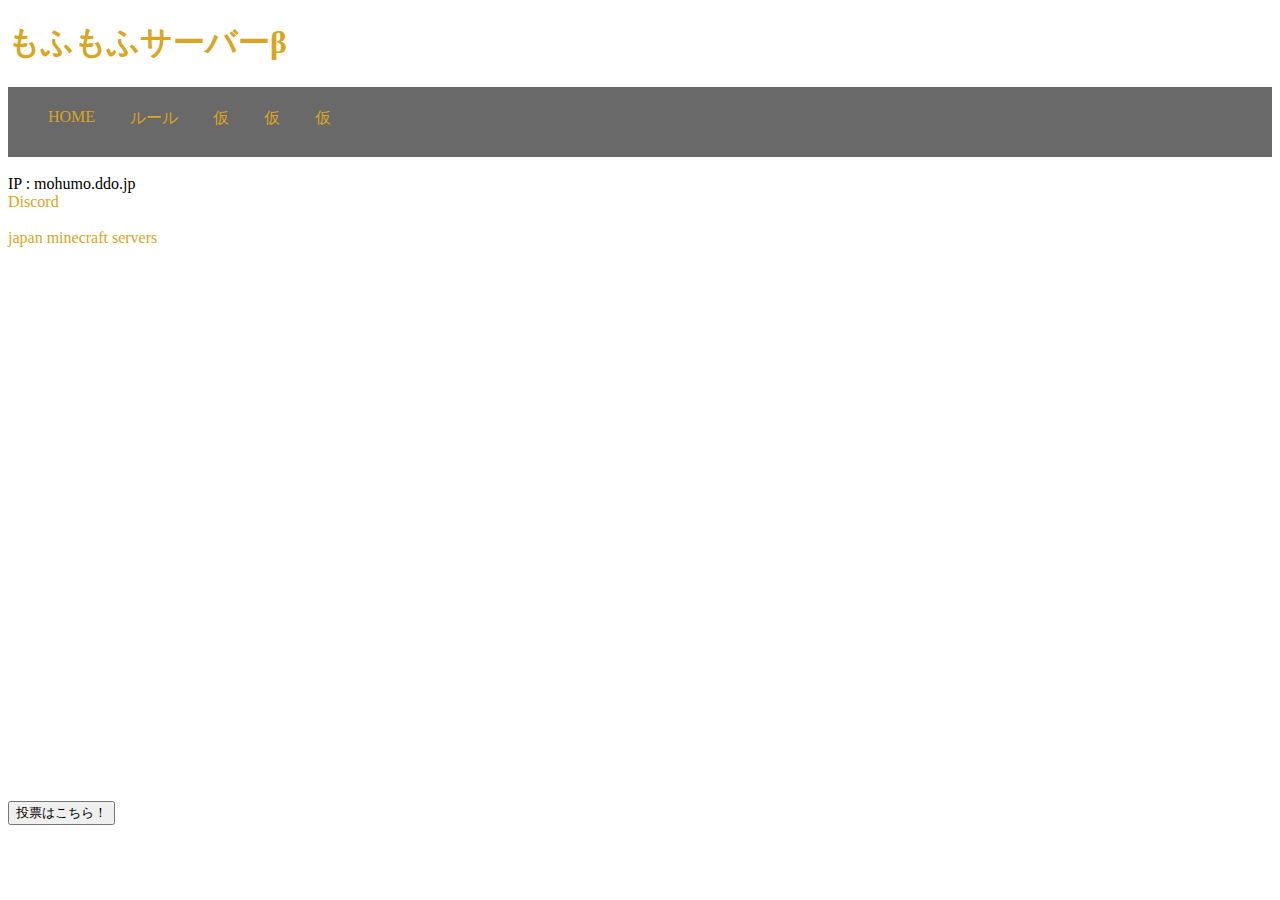
==== index.html @ 1cc66d72 "ちょっとぱくった" ====
<!DOCTYPE html>
<html>
<link rel="shortcut icon" href="favicon.ico">
  <head>
    <title>mofumofu server</title>
    <meta charset="utf-8">
    <meta content="IE=edge" http-equiv="X-UA-Compatible">
    <meta content="width=device-width, initial-scale=1" name="viewport">
    <meta name="twitter:card" content="summary" />
    <meta name="twitter:site" content="@syuu_net" />
    <meta name="twitter:title" content="SyuuNet" />
    <meta name="twitter:description" content="syuu.net is competitive minecraft pvp server hosted in Japan" />
    <meta name="twitter:image" content="https://www.syuu.net/assets/puff.png" />

    <link rel="stylesheet" href="menu.css"></head>
  <body>
    <h1><a class="navbar-brand" href="index.html">もふもふサーバーβ</a></h1>
    <header>
      <nav>
        <ul>
          <li><a href="index.html">HOME</a></li>
          <li><a href="rules.html">ルール</a></li>
          <li><a href="#">仮</a></li>
          <li><a href="#">仮</a></li>
          <li><a href="#">仮</a></li>
        </ul>
      </nav>
    </header> <br>
    IP : mohumo.ddo.jp <br>
    <a href="https://discord.gg/mQGtNBEQAK">Discord</a>  <br>
    <a href="https://minecraft.jp/servers/mc.manatsu.tokyo">japan minecraft servers</a> <br>
    <p><iframe src="https://discordapp.com/widget?id=954724350840406056&theme=dark" width="350" height="500" allowtransparency="true" frameborder="0" sandbox="allow-popups allow-popups-to-escape-sandbox allow-same-origin allow-scripts"></iframe>
    </p>
    <button type="button" onclick="location.href='https://minecraft.jp/servers/mc.manatsu.tokyo/vote'">投票はこちら！</button>
  </body>
  </html>
---- menu.css ----
nav{
  width: 100%;
  height: 70px;
  background-color: dimgray;
  padding-top: 5px;
  box-sizing: border-box;
}
ul{
  display: flex;
}
li{
  list-style: none;
}
a{
  display: block;
  text-decoration: none;
  color: goldenrod;
  margin-right: 35px;
}
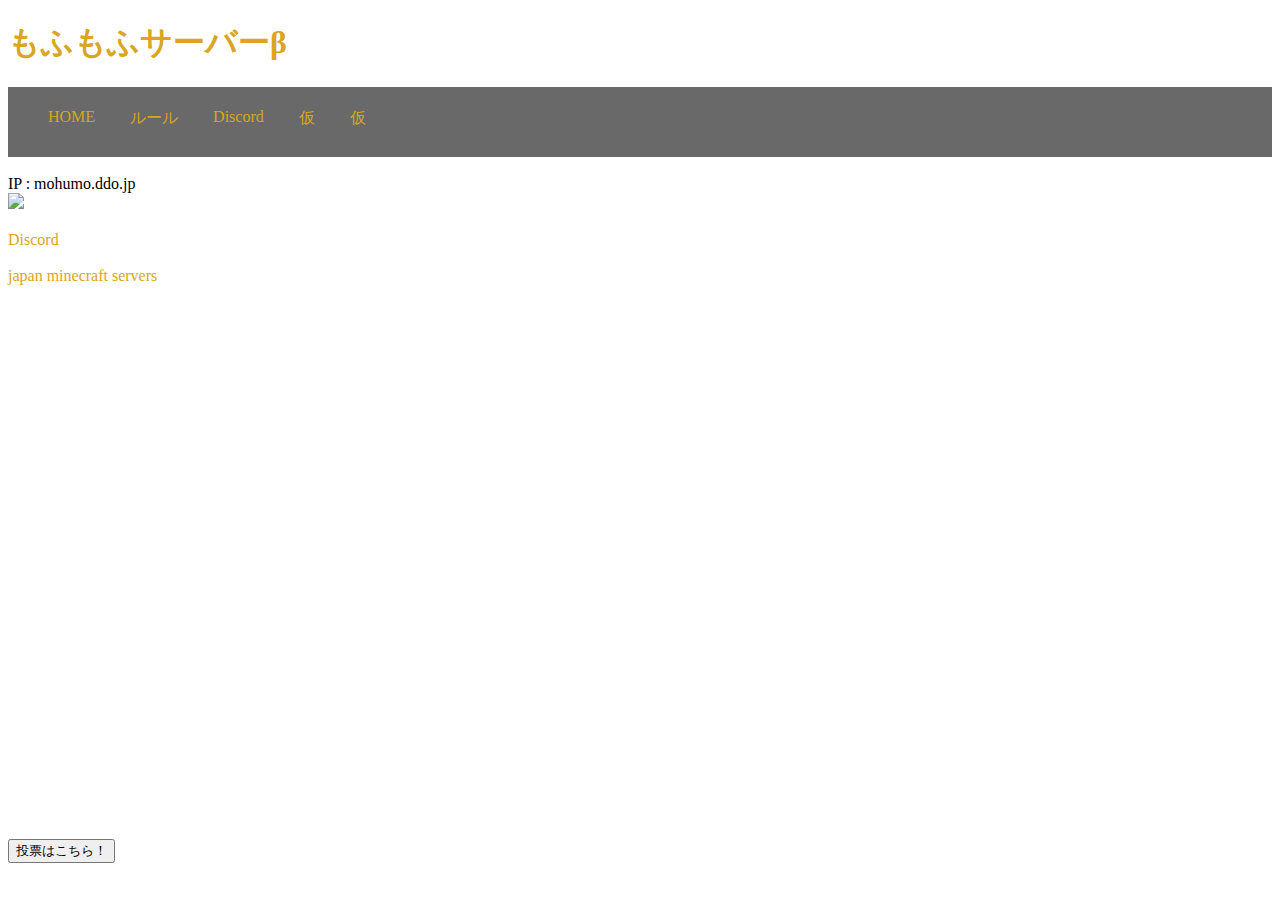
==== commit 51401634: "comit" ====
--- a/index.html
+++ b/index.html
@@ -7,26 +7,26 @@
     <meta content="IE=edge" http-equiv="X-UA-Compatible">
     <meta content="width=device-width, initial-scale=1" name="viewport">
     <meta name="twitter:card" content="summary" />
-    <meta name="twitter:site" content="@syuu_net" />
-    <meta name="twitter:title" content="SyuuNet" />
-    <meta name="twitter:description" content="syuu.net is competitive minecraft pvp server hosted in Japan" />
-    <meta name="twitter:image" content="https://www.syuu.net/assets/puff.png" />
+    <meta name="twitter:site" content="@manatsu_1" />
+    <meta name="twitter:title" content="Mofumofu Server" />
+    <meta name="twitter:description" content="マインクラフト 純バニラ生活鯖　ver:1.18.2" />
+    <meta name="twitter:image" content="https://manatsu.tokyo/icon.png" />
 
     <link rel="stylesheet" href="menu.css"></head>
   <body>
-    <h1><a class="navbar-brand" href="index.html">もふもふサーバーβ</a></h1>
+    <h1><a class="navbar-brand" href="https://manatsu.tokyo/">もふもふサーバーβ</a></h1>
     <header>
       <nav>
         <ul>
-          <li><a href="index.html">HOME</a></li>
-          <li><a href="rules.html">ルール</a></li>
-          <li><a href="#">仮</a></li>
+          <li><a href="https://manatsu.tokyo/">HOME</a></li>
+          <li><a href="https://manatsu.tokyo/rules">ルール</a></li>
+          <li><a href="https://discord.gg/mQGtNBEQAK">Discord</a></li>
           <li><a href="#">仮</a></li>
           <li><a href="#">仮</a></li>
         </ul>
       </nav>
     </header> <br>
-    IP : mohumo.ddo.jp <br>
+    IP : mohumo.ddo.jp             <a href="https://minecraft.jp/servers/mc.manatsu.tokyo"><img src="https://minecraft.jp/servers/mc.manatsu.tokyo/banner/1/560x95.png"/></a> <br>
     <a href="https://discord.gg/mQGtNBEQAK">Discord</a>  <br>
     <a href="https://minecraft.jp/servers/mc.manatsu.tokyo">japan minecraft servers</a> <br>
     <p><iframe src="https://discordapp.com/widget?id=954724350840406056&theme=dark" width="350" height="500" allowtransparency="true" frameborder="0" sandbox="allow-popups allow-popups-to-escape-sandbox allow-same-origin allow-scripts"></iframe>
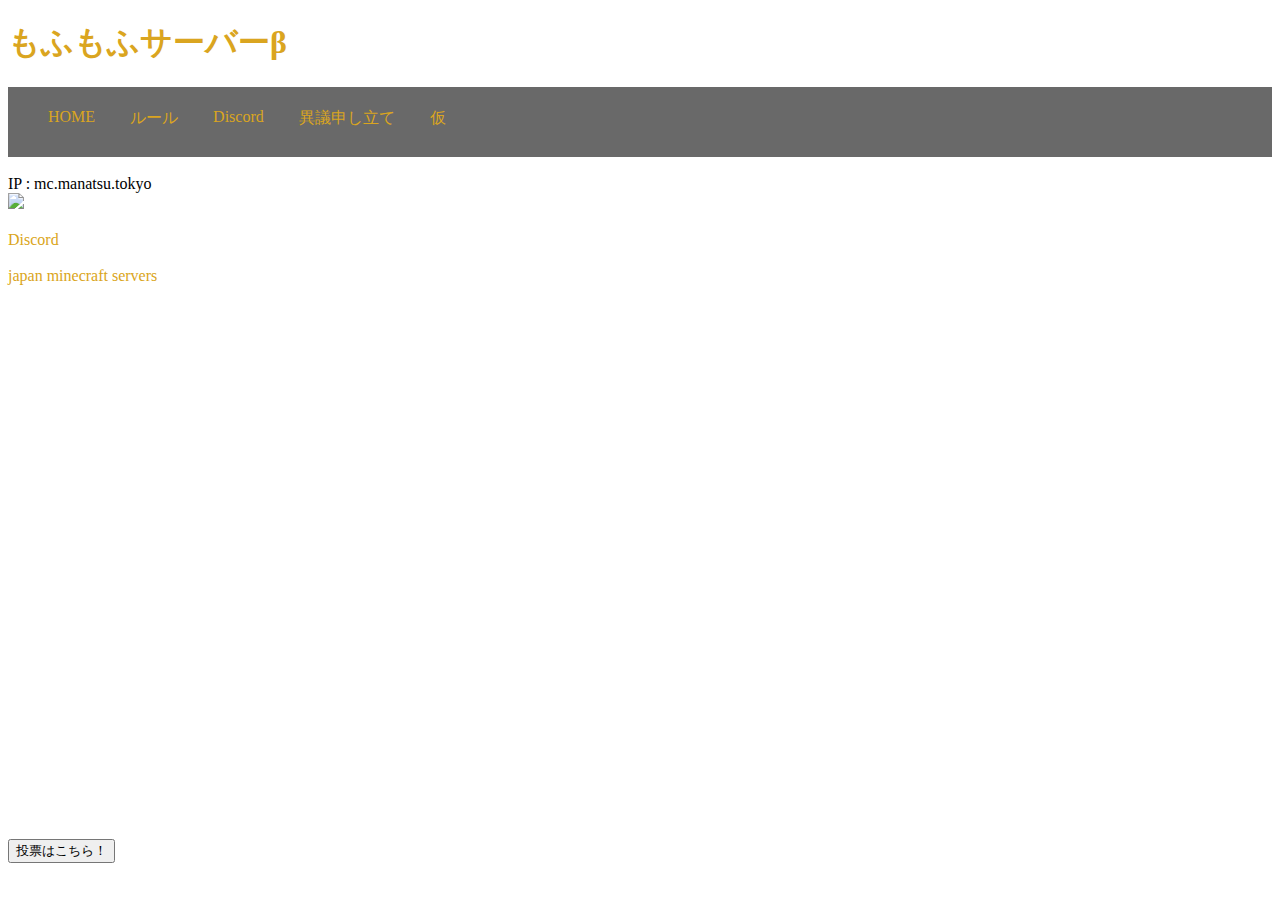
==== commit 8f4c30c1: "commit" ====
--- a/index.html
+++ b/index.html
@@ -2,7 +2,7 @@
 <html>
 <link rel="shortcut icon" href="favicon.ico">
   <head>
-    <title>mofumofu server</title>
+    <title>Mofumofu Server</title>
     <meta charset="utf-8">
     <meta content="IE=edge" http-equiv="X-UA-Compatible">
     <meta content="width=device-width, initial-scale=1" name="viewport">
@@ -21,12 +21,12 @@
           <li><a href="https://manatsu.tokyo/">HOME</a></li>
           <li><a href="https://manatsu.tokyo/rules">ルール</a></li>
           <li><a href="https://discord.gg/mQGtNBEQAK">Discord</a></li>
-          <li><a href="#">仮</a></li>
+          <li><a href="https://manatsu.tokyo/support">異議申し立て</a></li>
           <li><a href="#">仮</a></li>
         </ul>
       </nav>
     </header> <br>
-    IP : mohumo.ddo.jp             <a href="https://minecraft.jp/servers/mc.manatsu.tokyo"><img src="https://minecraft.jp/servers/mc.manatsu.tokyo/banner/1/560x95.png"/></a> <br>
+    IP : mc.manatsu.tokyo             <a href="https://minecraft.jp/servers/mc.manatsu.tokyo"><img src="https://minecraft.jp/servers/mc.manatsu.tokyo/banner/1/560x95.png"/></a> <br>
     <a href="https://discord.gg/mQGtNBEQAK">Discord</a>  <br>
     <a href="https://minecraft.jp/servers/mc.manatsu.tokyo">japan minecraft servers</a> <br>
     <p><iframe src="https://discordapp.com/widget?id=954724350840406056&theme=dark" width="350" height="500" allowtransparency="true" frameborder="0" sandbox="allow-popups allow-popups-to-escape-sandbox allow-same-origin allow-scripts"></iframe>
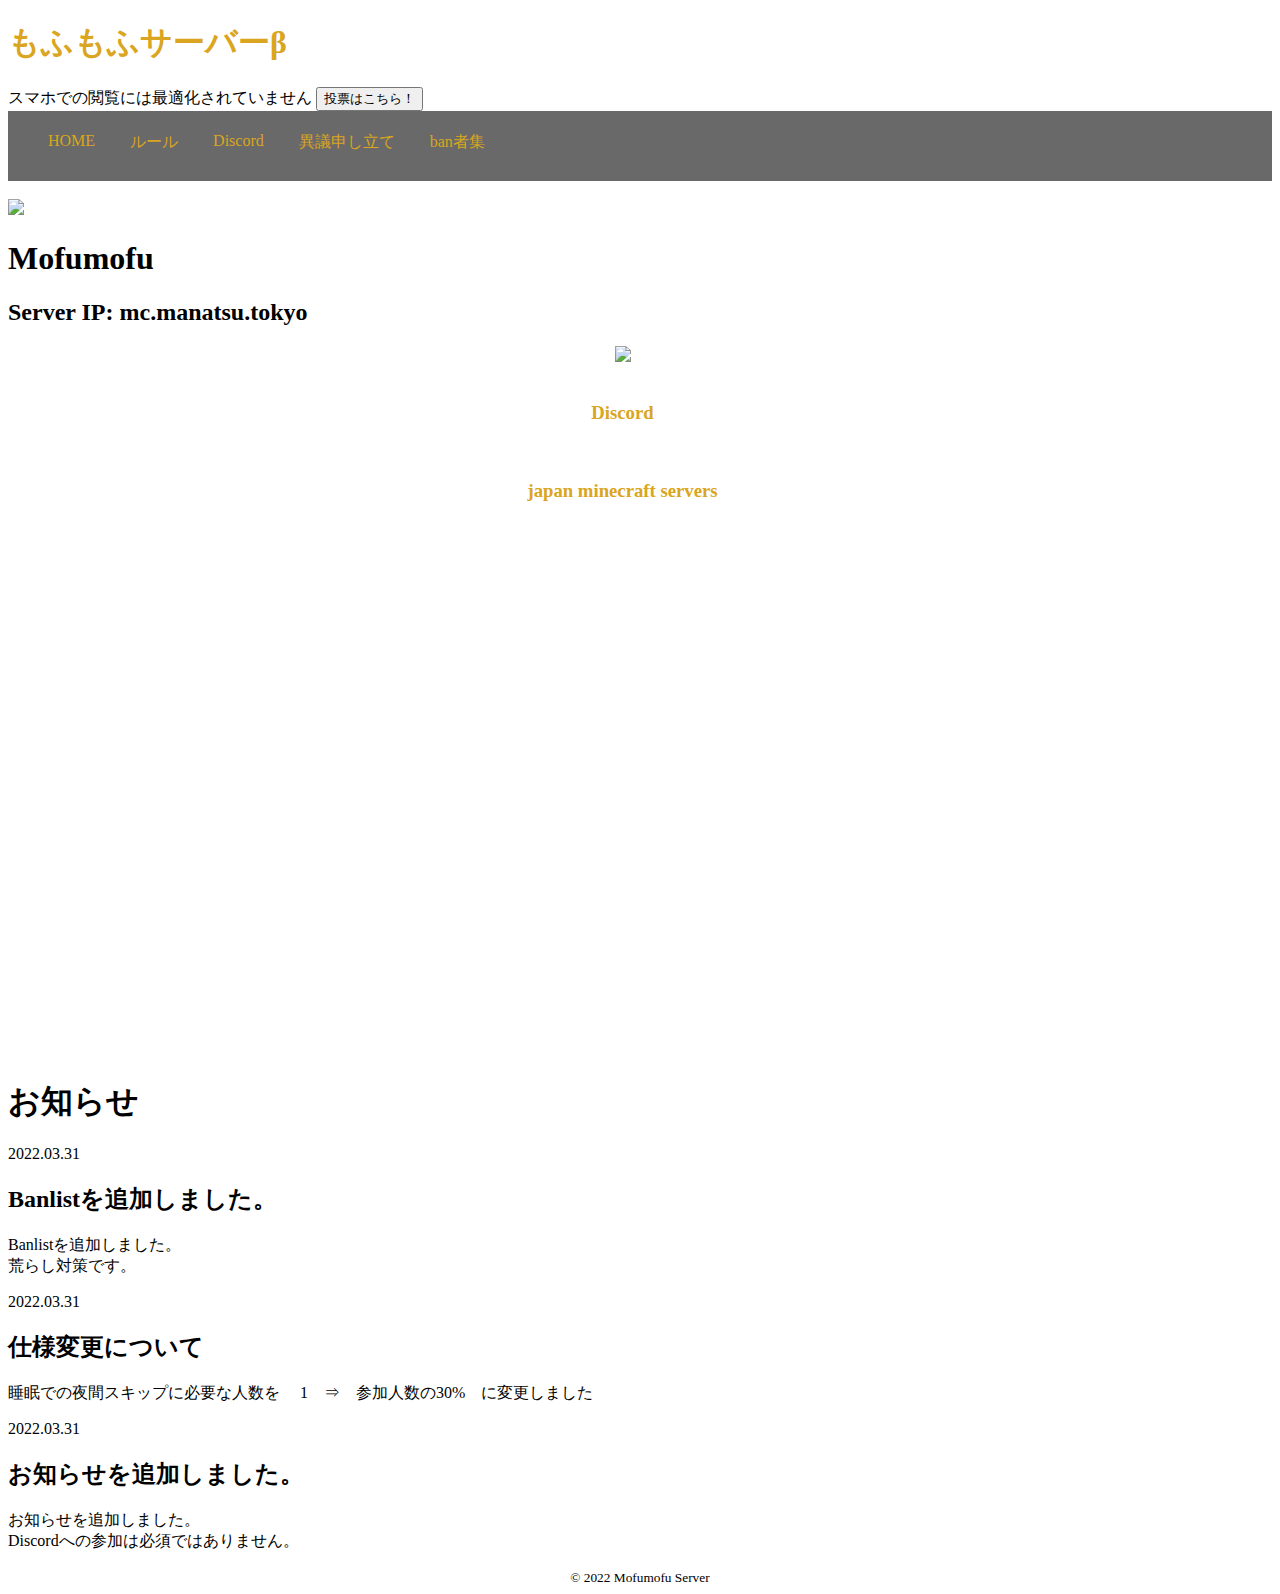
==== commit 0ca821da: "commit" ====
--- a/index.html
+++ b/index.html
@@ -14,7 +14,7 @@
 
     <link rel="stylesheet" href="menu.css"></head>
   <body>
-    <h1><a class="navbar-brand" href="https://manatsu.tokyo/">もふもふサーバーβ</a></h1>
+    <h1><a class="navbar-brand" href="https://manatsu.tokyo/">もふもふサーバーβ</a></h1>       スマホでの閲覧には最適化されていません     <button type="button" onclick="location.href='https://minecraft.jp/servers/mc.manatsu.tokyo/vote'">投票はこちら！</button>
     <header>
       <nav>
         <ul>
@@ -22,15 +22,40 @@
           <li><a href="https://manatsu.tokyo/rules">ルール</a></li>
           <li><a href="https://discord.gg/mQGtNBEQAK">Discord</a></li>
           <li><a href="https://manatsu.tokyo/support">異議申し立て</a></li>
-          <li><a href="#">仮</a></li>
+          <li><a href="https://manatsu.tokyo/banlist">ban者集</a></li>
         </ul>
       </nav>
     </header> <br>
-    IP : mc.manatsu.tokyo             <a href="https://minecraft.jp/servers/mc.manatsu.tokyo"><img src="https://minecraft.jp/servers/mc.manatsu.tokyo/banner/1/560x95.png"/></a> <br>
-    <a href="https://discord.gg/mQGtNBEQAK">Discord</a>  <br>
-    <a href="https://minecraft.jp/servers/mc.manatsu.tokyo">japan minecraft servers</a> <br>
-    <p><iframe src="https://discordapp.com/widget?id=954724350840406056&theme=dark" width="350" height="500" allowtransparency="true" frameborder="0" sandbox="allow-popups allow-popups-to-escape-sandbox allow-same-origin allow-scripts"></iframe>
-    </p>
-    <button type="button" onclick="location.href='https://minecraft.jp/servers/mc.manatsu.tokyo/vote'">投票はこちら！</button>
+    <div class="top">
+      <img src="view.png" />
+      <h1>Mofumofu</h1>
+      <h2>Server IP: mc.manatsu.tokyo</h2>
+    </div>            
+    <a href="https://minecraft.jp/servers/mc.manatsu.tokyo"><div align="center"><img src="https://minecraft.jp/servers/mc.manatsu.tokyo/banner/1/560x95.png"/></a></div> <br>
+    <a align="center" href="https://discord.gg/mQGtNBEQAK"><h3>Discord</h3></a>  <br>
+    <a align="center" href="https://minecraft.jp/servers/mc.manatsu.tokyo"><h3>japan minecraft servers</h3></a> <br>
+    <div class="discord" align="right"><p><iframe src="https://discordapp.com/widget?id=954724350840406056&theme=dark" width="350" height="500" allowtransparency="true" frameborder="0" sandbox="allow-popups allow-popups-to-escape-sandbox allow-same-origin allow-scripts"></iframe>
+    </p></div>
+    <div class="wrapper">
+    <h1>お知らせ</h1>
+    <article id="part3">
+      <p class="text_date"><time datetime="2022-03-31">2022.03.31</time></p>
+      <h2>Banlistを追加しました。</h2>
+      <p class="text_content">Banlistを追加しました。<br>荒らし対策です。</p>
+      </article>
+    <article id="part2">
+      <p class="text_date"><time datetime="2022-03-31">2022.03.31</time></p>
+      <h2>仕様変更について</h2>
+      <p class="text_content">睡眠での夜間スキップに必要な人数を 　1　⇒　参加人数の30%　に変更しました</p>
+    </article>
+    <article id="part1">
+      <p class="text_date"><time datetime="2022-03-31">2022.03.31</time></p>
+      <h2>お知らせを追加しました。</h2>
+      <p class="text_content">お知らせを追加しました。<br>Discordへの参加は必須ではありません。</p>
+      </article>
+  </div>
+    <footer align="center">
+      <small>© 2022 Mofumofu Server </small>
+    </footer>
   </body>
   </html>
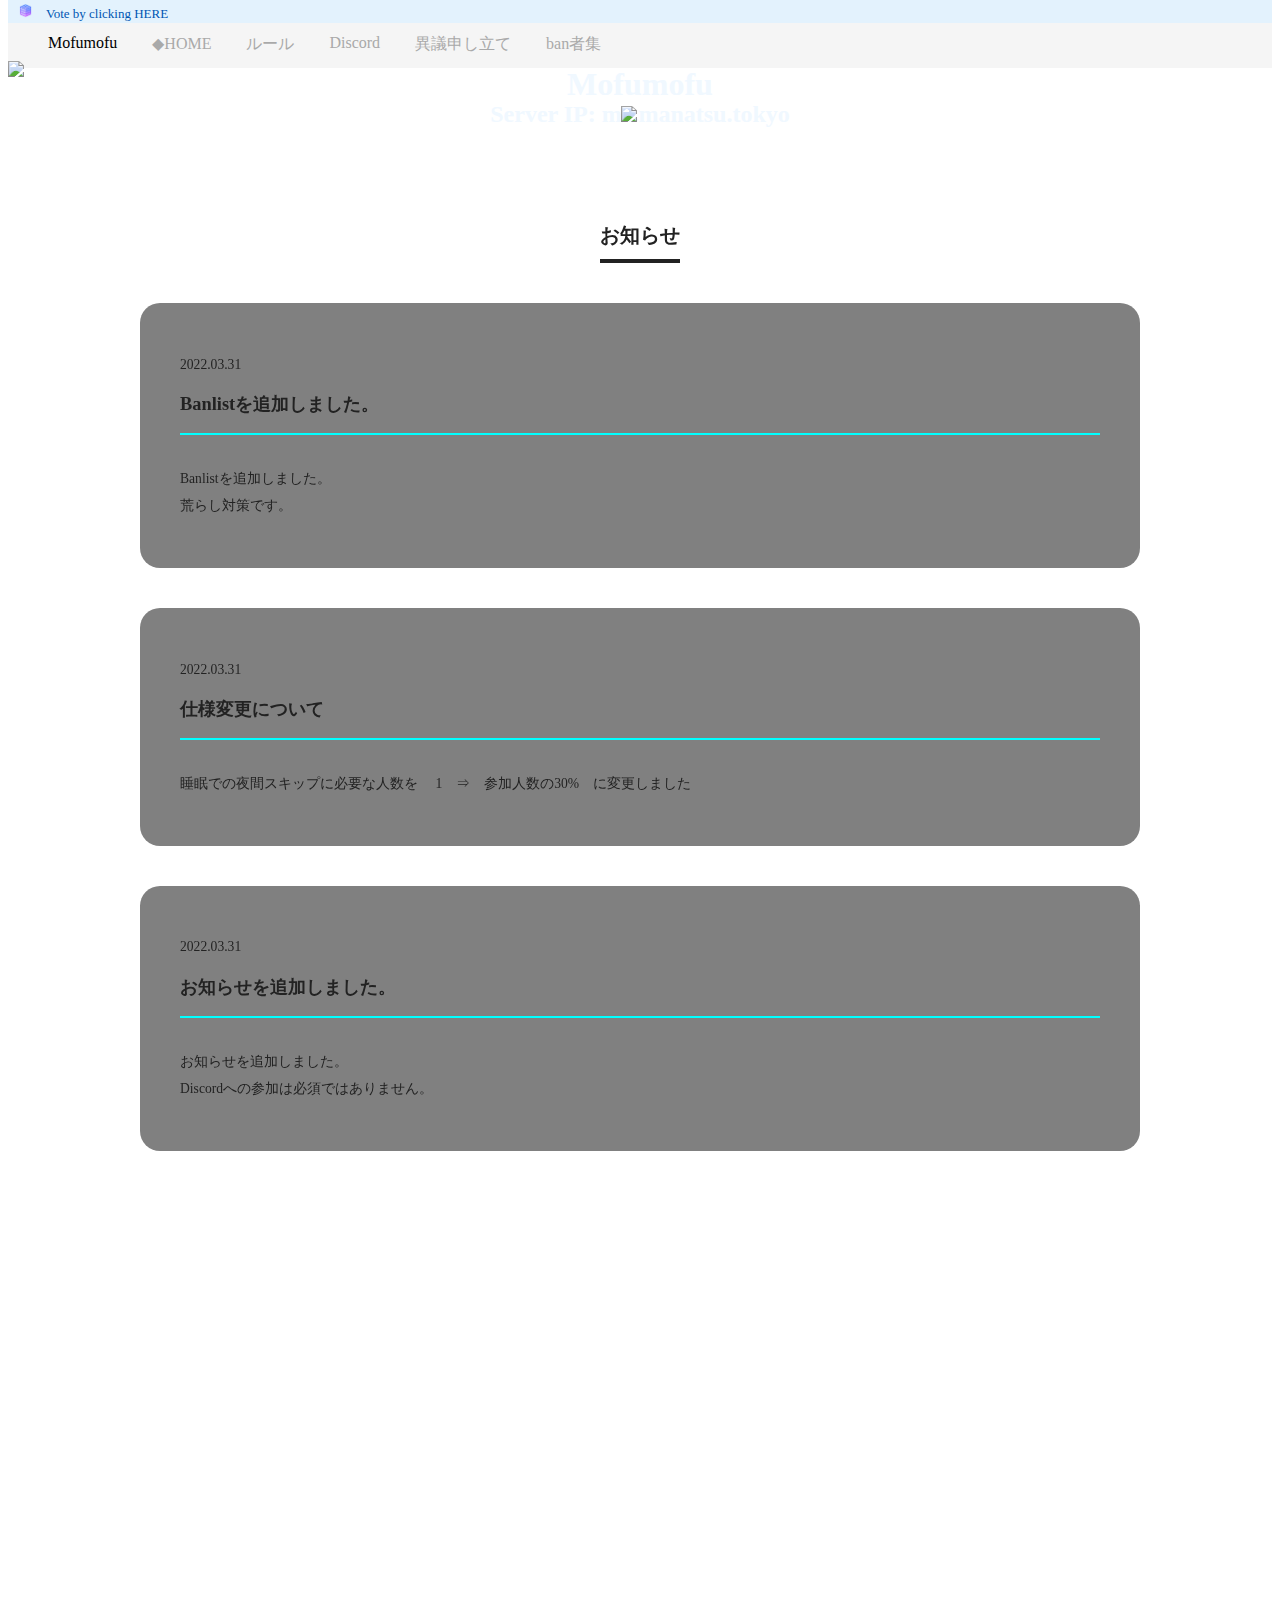
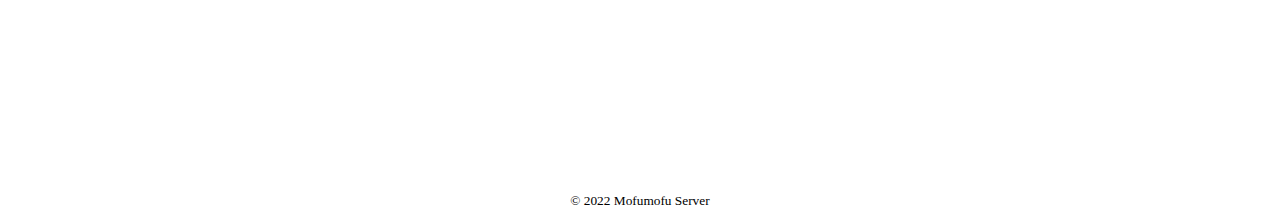
==== commit a6d39243: "commit" ====
--- a/index.html
+++ b/index.html
@@ -13,16 +13,18 @@
     <meta name="twitter:image" content="https://manatsu.tokyo/icon.png" />
 
     <link rel="stylesheet" href="menu.css"></head>
-  <body>
-    <h1><a class="navbar-brand" href="https://manatsu.tokyo/">もふもふサーバーβ</a></h1>       スマホでの閲覧には最適化されていません     <button type="button" onclick="location.href='https://minecraft.jp/servers/mc.manatsu.tokyo/vote'">投票はこちら！</button>
+  <body bgcolor="#b0c4de">
+    <nav class="discord-info">
+      <a class="disco" href="https://minecraft.jp/servers/mc.manatsu.tokyo/vote"> <img src="icon.png" width="15" height="15"><font size="2">　Vote by clicking HERE</font></a>
     <header>
       <nav>
         <ul>
-          <li><a href="https://manatsu.tokyo/">HOME</a></li>
-          <li><a href="https://manatsu.tokyo/rules">ルール</a></li>
-          <li><a href="https://discord.gg/mQGtNBEQAK">Discord</a></li>
-          <li><a href="https://manatsu.tokyo/support">異議申し立て</a></li>
-          <li><a href="https://manatsu.tokyo/banlist">ban者集</a></li>
+          <li><a class="navbar-brand" href="https://manatsu.tokyo/">Mofumofu</a></li>
+          <li><a class="menu" href="https://manatsu.tokyo/">◆HOME</a></li>
+          <li><a class="menu" href="https://manatsu.tokyo/rules">ルール</a></li>
+          <li><a class="menu" href="https://discord.gg/mQGtNBEQAK">Discord</a></li>
+          <li><a class="menu" href="https://manatsu.tokyo/support">異議申し立て</a></li>
+          <li><a class="menu" href="https://manatsu.tokyo/banlist">ban者集</a></li>
         </ul>
       </nav>
     </header> <br>
@@ -31,10 +33,9 @@
       <h1>Mofumofu</h1>
       <h2>Server IP: mc.manatsu.tokyo</h2>
     </div>            
-    <a href="https://minecraft.jp/servers/mc.manatsu.tokyo"><div align="center"><img src="https://minecraft.jp/servers/mc.manatsu.tokyo/banner/1/560x95.png"/></a></div> <br>
-    <a align="center" href="https://discord.gg/mQGtNBEQAK"><h3>Discord</h3></a>  <br>
-    <a align="center" href="https://minecraft.jp/servers/mc.manatsu.tokyo"><h3>japan minecraft servers</h3></a> <br>
-    <div class="discord" align="right"><p><iframe src="https://discordapp.com/widget?id=954724350840406056&theme=dark" width="350" height="500" allowtransparency="true" frameborder="0" sandbox="allow-popups allow-popups-to-escape-sandbox allow-same-origin allow-scripts"></iframe>
+  <div class="flexview">
+    <a href="https://minecraft.jp/servers/mc.manatsu.tokyo"><img src="https://minecraft.jp/servers/mc.manatsu.tokyo/banner/1/560x95.png"/></a> <br>
+    <p><iframe src="https://discordapp.com/widget?id=954724350840406056&theme=dark" width="350" height="500" allowtransparency="true" frameborder="0" sandbox="allow-popups allow-popups-to-escape-sandbox allow-same-origin allow-scripts"></iframe>
     </p></div>
     <div class="wrapper">
     <h1>お知らせ</h1>
--- a/menu.css
+++ b/menu.css
@@ -1,19 +1,153 @@
 nav{
   width: 100%;
-  height: 70px;
-  background-color: dimgray;
+  height: 45px;
+  background-color: whitesmoke;
   padding-top: 5px;
   box-sizing: border-box;
+  margin: 0;
 }
+
+.disco{
+  color: #0056B3;
+  transform: translateX(10px);
+}
+
+.discord-info{
+  width: 100%;
+  height: 35px;
+  background-color: #E3F2FD;
+  padding-top: 5px;
+  box-sizing: border-box;
+  transform: translateY(-10px);
+}
+
+.menu{
+  color: darkgray;
+  text-align: center;
+  transform: translateY(-10px);
+}
+
 ul{
   display: flex;
 }
 li{
   list-style: none;
 }
+
+.navbar-brand{
+  display: block;
+  text-decoration: none;
+  color: black;
+  margin-right: 35px;
+  transform: translateY(-10px);
+}
+
 a{
   display: block;
   text-decoration: none;
   color: goldenrod;
   margin-right: 35px;
+}
+
+.top{
+  position: relative;
+}
+
+.flexview{
+  display:flex;
+  justify-content: right;
+  transform: translateX(-50px);
+}
+.flexview a{
+ transform: translateX(-200px);
+}
+
+
+
+.top h1{
+  position: absolute;
+  top: 50%;
+  left: 50%;
+  -ms-transform: translate(-50%,-50%);
+  -webkit-transform: translate(-50%,-50%);
+  transform: translate(-50%,-80%);
+  margin:0;
+  color:aliceblue;
+  padding:0;
+  /*文字の装飾は省略*/
+}
+
+  .top h2{
+    position: absolute;
+    top: 50%;
+    left: 50%;
+    -ms-transform: translate(-50%,-50%);
+    -webkit-transform: translate(-50%,-50%);
+    transform: translate(-50%,20%);
+    margin:0;
+    color:aliceblue;
+    padding:0;
+    /*文字の装飾は省略*/
+  }
+
+
+  
+
+
+.top img{
+  width: 100%;
+  transform: translateY(-25px);
+  width: 100%;
+}
+
+
+.wrapper{
+  padding: 80px 0 100px;
+  color: #222;
+  text-align: center;
+  transform: translateY(-500px);
+}
+
+.wrapper{
+  margin: 0 auto;
+  width: 100%;
+  max-width: 1000px;
+}
+
+.wrapper h1{
+  display: inline-block;
+  margin: 0 auto 40px;
+  padding-bottom: 10px;
+  font-size: 1.25rem;
+  font-weight: 700;
+  border-bottom: 4px solid #222;
+}
+
+.wrapper article{
+  margin-bottom: 40px;
+  padding: 40px 40px 35px;
+  text-align: left;
+  border-radius: 20px;
+  background-color:gray;
+}
+
+.wrapper article .text_date{
+  font-size: 0.85rem;
+}
+
+.wrapper article h2{
+  margin-bottom: 30px;
+  padding-bottom: 12px;
+  font-size: 1.15rem;
+  line-height: 1.8em;
+  border-bottom: 2px solid aqua;
+}
+
+.wrapper article .text_content{
+  line-height: 2.0em;
+  font-size: 0.85rem;
+}
+
+body {
+  background-color: white;
 }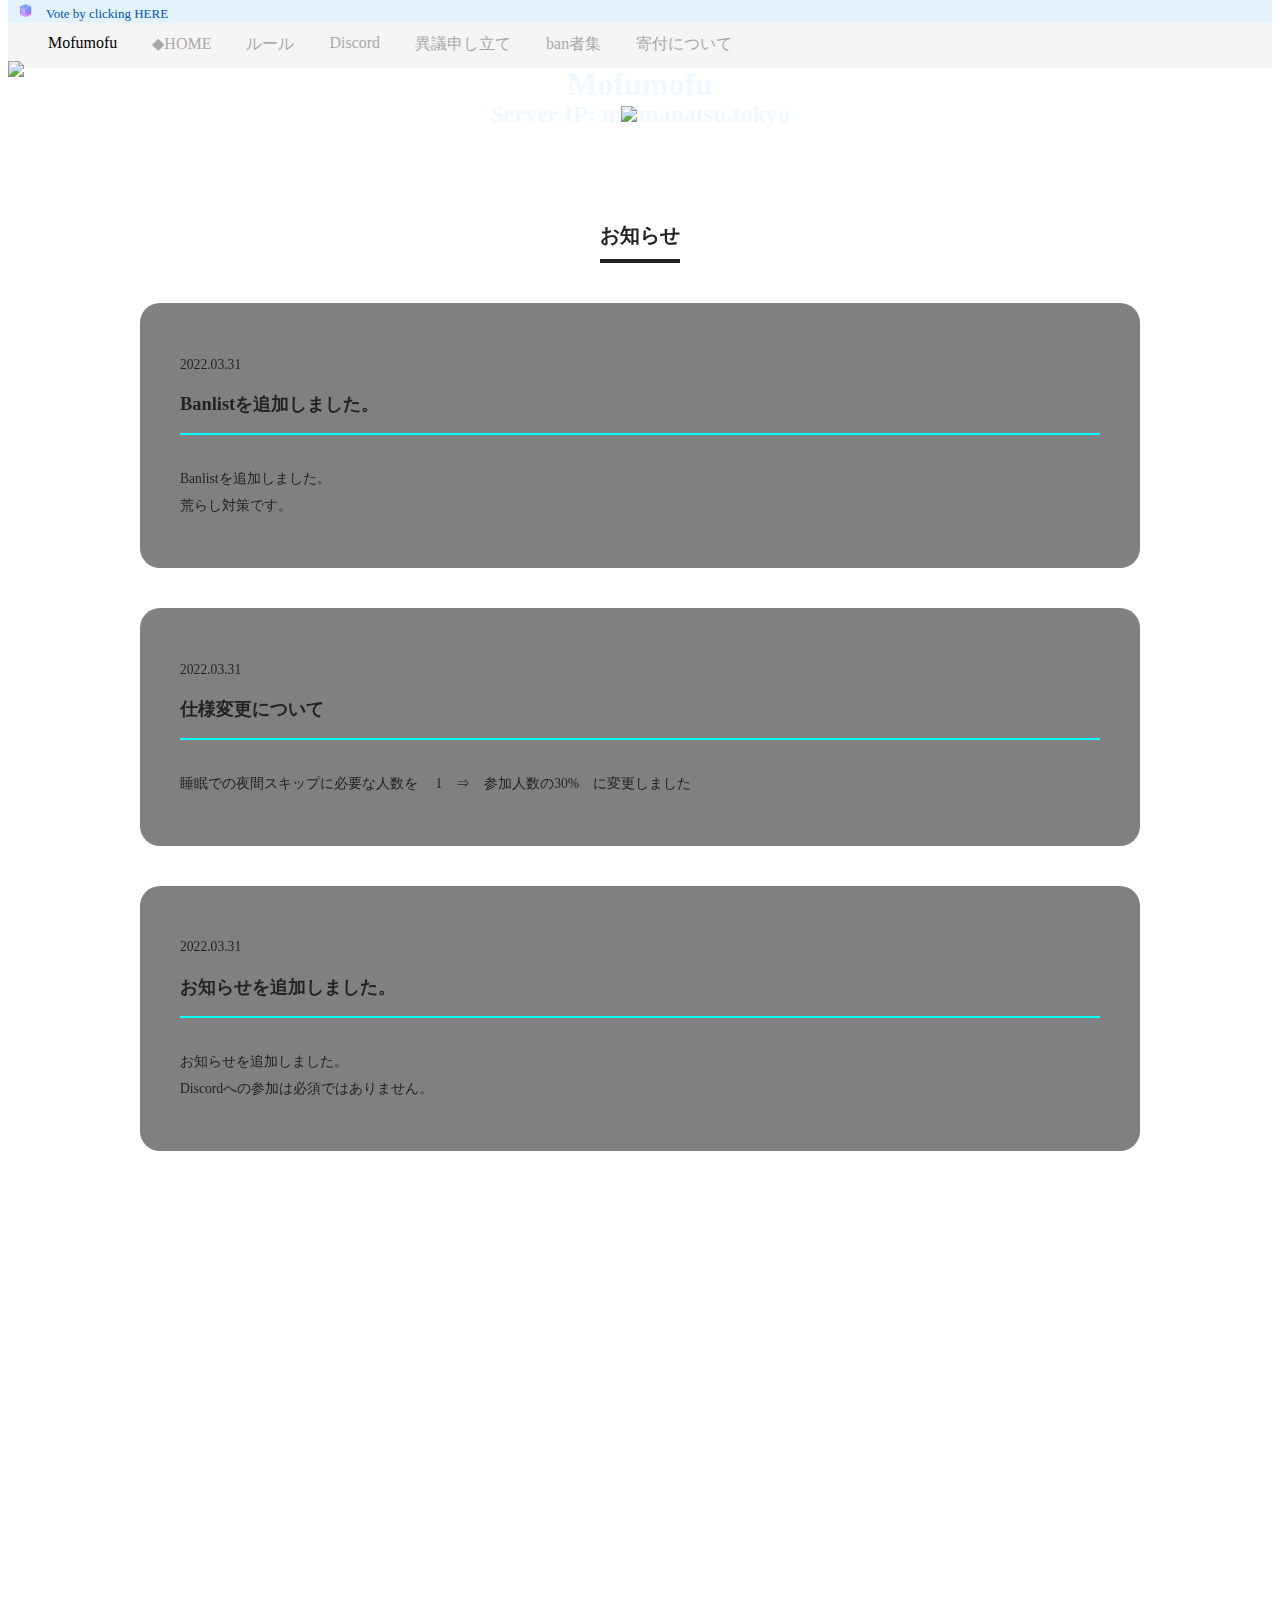
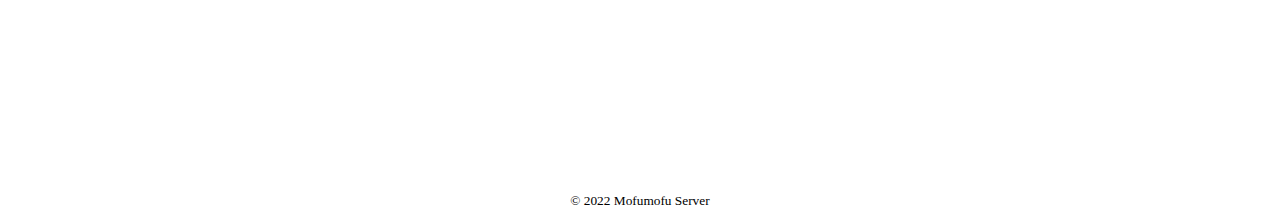
==== commit 9424568f: "commit" ====
--- a/index.html
+++ b/index.html
@@ -25,6 +25,7 @@
           <li><a class="menu" href="https://discord.gg/mQGtNBEQAK">Discord</a></li>
           <li><a class="menu" href="https://manatsu.tokyo/support">異議申し立て</a></li>
           <li><a class="menu" href="https://manatsu.tokyo/banlist">ban者集</a></li>
+          <li><a class="menu" href="https://manatsu.tokyo/donate">寄付について</a></li>
         </ul>
       </nav>
     </header> <br>
--- a/menu.css
+++ b/menu.css
@@ -150,4 +150,13 @@
 
 body {
   background-color: white;
+}
+
+.rules {
+  justify-content: center;
+  background-color: #E3F2FD;
+}
+
+.green {
+  color:#55FF55
 }